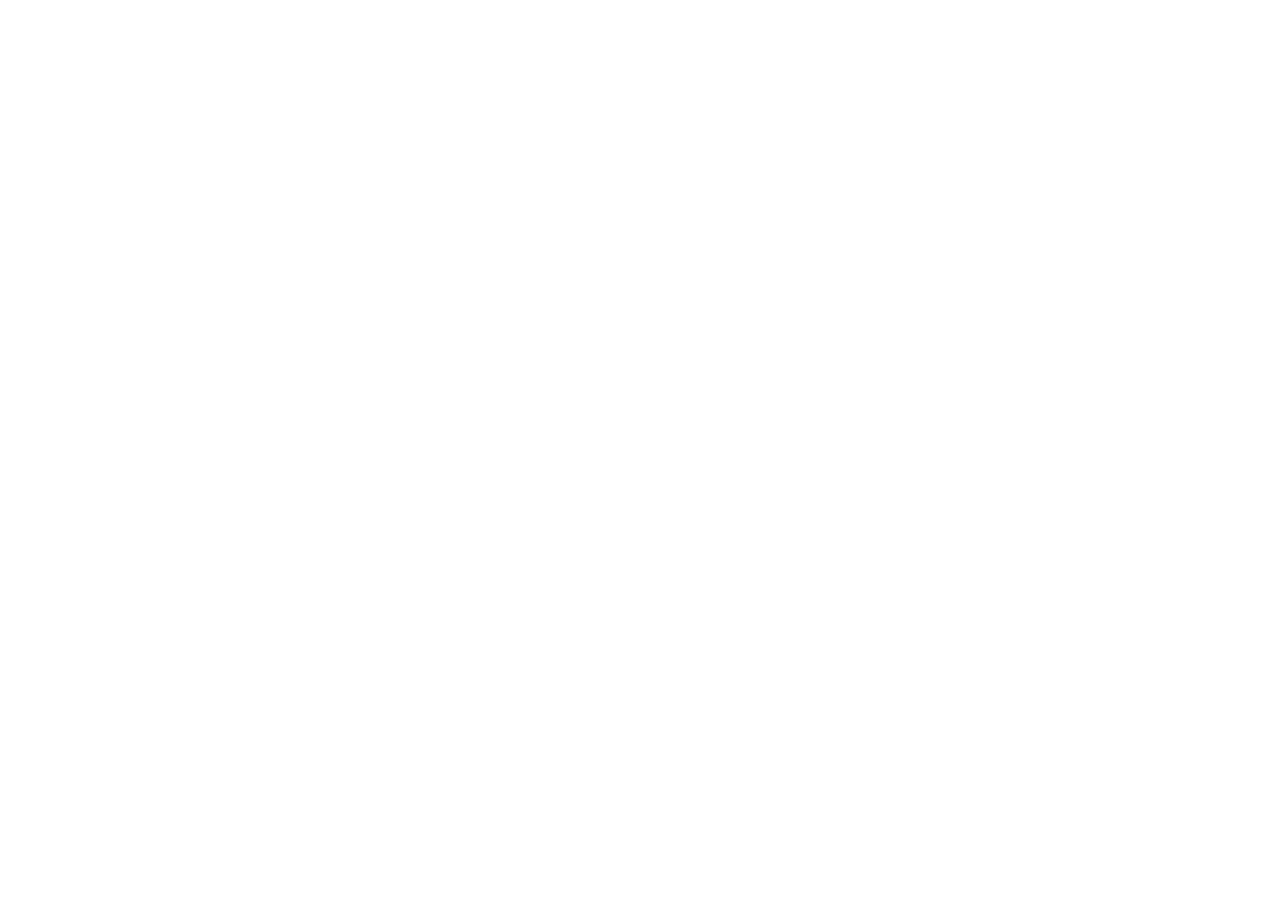
==== index.html @ c0cf27da "init commit" ====
<!DOCTYPE html>
<html lang="en">
  <head>
    <meta charset="UTF-8" />
    <link rel="icon" type="image/svg+xml" href="favicon.svg" />
    <meta name="viewport" content="width=device-width, initial-scale=1.0" />
    <title>Vite App</title>
  </head>
  <body>
    <div id="app"></div>
    <script src="js/main.js"></script>
  </body>
</html>
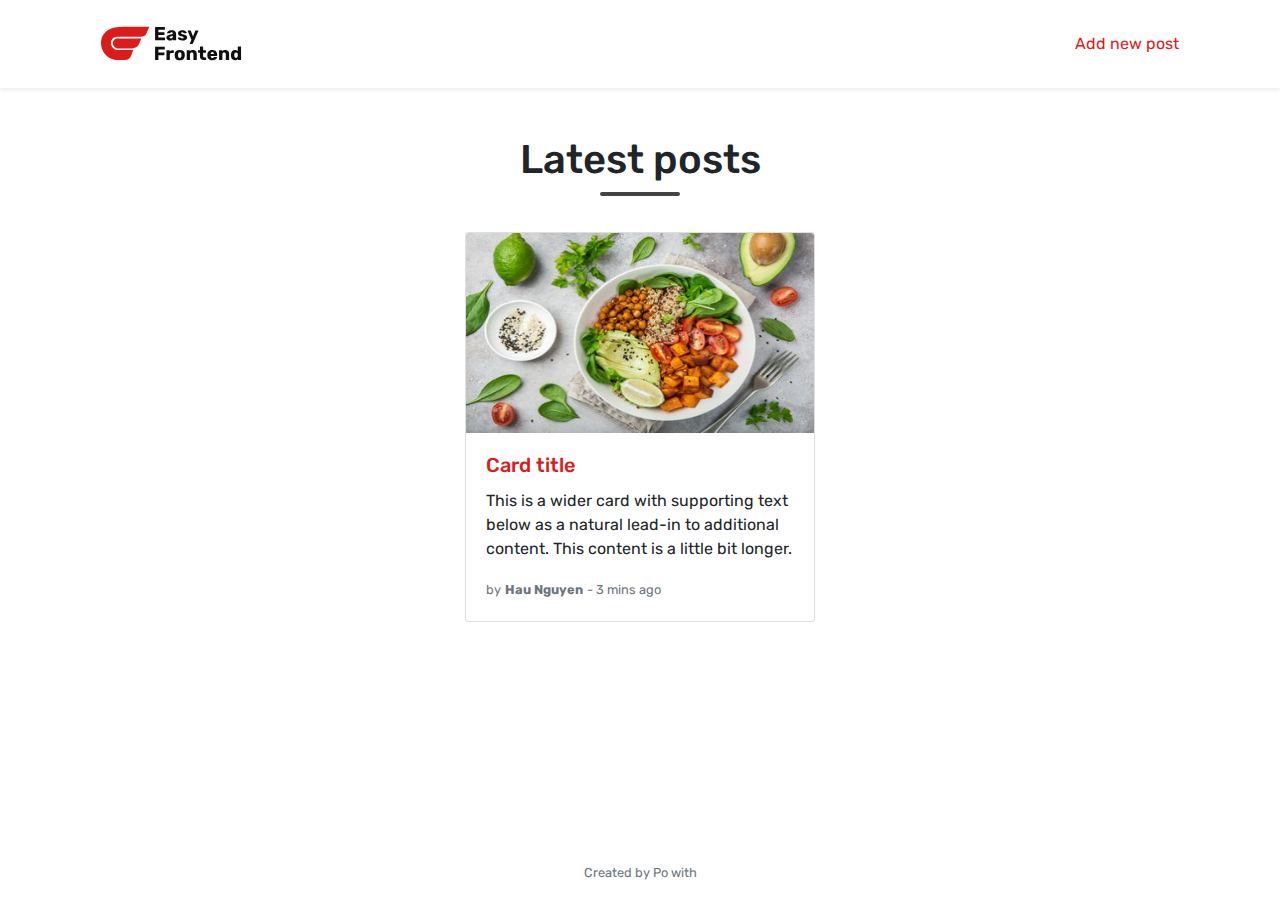
==== commit 99feff03: "Copy-Paste" ====
--- a/index.html
+++ b/index.html
@@ -2,12 +2,168 @@
 <html lang="en">
   <head>
     <meta charset="UTF-8" />
-    <link rel="icon" type="image/svg+xml" href="favicon.svg" />
     <meta name="viewport" content="width=device-width, initial-scale=1.0" />
-    <title>Vite App</title>
+    <meta http-equiv="X-UA-Compatible" content="ie=edge" />
+    <title>Posts UI</title>
+
+    <link rel="shortcut icon" href="images/favicon.png" type="image/png" />
+
+    <!-- Bootstrap CSS -->
+    <link
+      rel="stylesheet"
+      href="https://stackpath.bootstrapcdn.com/bootstrap/4.3.1/css/bootstrap.min.css"
+      integrity="sha384-ggOyR0iXCbMQv3Xipma34MD+dH/1fQ784/j6cY/iJTQUOhcWr7x9JvoRxT2MZw1T"
+      crossorigin="anonymous"
+    />
+
+    <!-- Font awesome -->
+    <link
+      rel="stylesheet"
+      href="https://use.fontawesome.com/releases/v5.8.2/css/all.css"
+      integrity="sha384-oS3vJWv+0UjzBfQzYUhtDYW+Pj2yciDJxpsK1OYPAYjqT085Qq/1cq5FLXAZQ7Ay"
+      crossorigin="anonymous"
+    />
+
+    <!-- Use font Rubik -->
+    <link href="https://fonts.googleapis.com/css?family=Rubik&display=swap" rel="stylesheet" />
+
+    <!-- Internal CSS -->
+    <link rel="stylesheet" href="style/main.css" />
+    <link rel="stylesheet" href="style/home.css" />
   </head>
+
   <body>
-    <div id="app"></div>
-    <script src="js/main.js"></script>
+    <!-- This is a template HTML for a post item -->
+    <template id="postItemTemplate">
+      <li class="col-12 col-md-6 col-lg-4">
+        <div class="post-item mb-4">
+          <div class="card">
+            <img data-id="thumbnail" src="images/recipe.jpg" class="card-img-top" alt="recipe" />
+
+            <div class="card-body">
+              <h5 data-id="title" class="card-title">Card title</h5>
+
+              <p data-id="description" class="card-text">
+                This is a wider card with supporting text below as a natural lead-in to additional
+                content. This content is a little bit longer.
+              </p>
+
+              <p class="card-text">
+                <small class="text-muted">by</small>
+                <small data-id="author" class="text-muted font-weight-bold"> Hau Nguyen </small>
+                <small data-id="timeSpan" class="text-muted"> - 3 mins ago </small>
+              </p>
+            </div>
+          </div>
+
+          <div class="post-item-menu">
+            <div data-id="edit" class="menu-item rounded-circle" role="button">
+              <i class="fas fa-pen"></i>
+            </div>
+            <div data-id="remove" class="remove-button menu-item rounded-circle" role="button">
+              <i class="fas fa-trash"></i>
+            </div>
+          </div>
+        </div>
+      </li>
+    </template>
+
+    <header>
+      <!-- Navigation
+      - Please note that we use an empty item to make sure that we always have 3 flex-items
+        so logo is at centered, and the left and the right item can be optional by leaving it empty
+    -->
+      <nav class="top-nav shadow-sm py-3">
+        <div class="container">
+          <ul class="nav justify-content-between align-items-center">
+            <li class="nav-item">
+              <a class="nav-link" href="">
+                <img class="nav__logo" src="images/logo.svg" alt="Logo Nordic Coder" />
+              </a>
+            </li>
+
+            <li class="nav-item">
+              <a class="nav-link" href="add-edit-post.html"
+                ><i class="fas fa-plus-circle mr-1"></i>Add new post</a
+              >
+            </li>
+          </ul>
+        </div>
+      </nav>
+    </header>
+
+    <main>
+      <section class="posts-section">
+        <div class="container">
+          <h1 class="with-underline text-center">Latest posts</h1>
+
+          <!-- Posts list -->
+          <ul id="postsList" class="row posts-list justify-content-center">
+            <li class="col-12 col-md-6 col-lg-4">
+              <div class="post-item mb-4">
+                <div class="card">
+                  <img
+                    src="images/recipe.jpg"
+                    class="card-img-top"
+                    alt="recipe"
+                    onerror="this.onerror=null;this.src='https://picsum.photos/1368/400';"
+                  />
+
+                  <div class="card-body">
+                    <h5 class="card-title">Card title</h5>
+
+                    <p class="card-text">
+                      This is a wider card with supporting text below as a natural lead-in to
+                      additional content. This content is a little bit longer.
+                    </p>
+
+                    <p class="card-text">
+                      <small class="text-muted">by</small>
+                      <small class="text-muted font-weight-bold">Hau Nguyen</small>
+                      <small class="text-muted">- 3 mins ago</small>
+                    </p>
+                  </div>
+                </div>
+
+                <div class="post-item-menu">
+                  <div class="menu-item rounded-circle">
+                    <i class="fas fa-pen"></i>
+                  </div>
+                  <div class="menu-item rounded-circle">
+                    <i class="fas fa-trash"></i>
+                  </div>
+                </div>
+              </div>
+            </li>
+          </ul>
+
+          <!-- Posts pagination -->
+          <nav class="posts-nav" aria-label="Posts navigation">
+            <ul hidden id="postsPagination" class="pagination justify-content-center">
+              <li class="page-item">
+                <a class="page-link" href="#" aria-label="Previous">
+                  <span aria-hidden="true">&laquo;</span>
+                </a>
+              </li>
+              <li class="page-item"><a class="page-link" href="#">1</a></li>
+              <li class="page-item"><a class="page-link" href="#">2</a></li>
+              <li class="page-item"><a class="page-link" href="#">3</a></li>
+              <li class="page-item">
+                <a class="page-link" href="#" aria-label="Next">
+                  <span aria-hidden="true">&raquo;</span>
+                </a>
+              </li>
+            </ul>
+          </nav>
+        </div>
+      </section>
+    </main>
+
+    <footer class="text-center text-muted py-3">
+      <small>Created by Po with <i class="fas fa-heart"></i></small>
+    </footer>
+
+    <!-- Scripts should be placed here to prevent blocking render UI -->
+    <script type="module" src="js/main.js"></script>
   </body>
 </html>
--- a/style/main.css
+++ b/style/main.css
@@ -0,0 +1,75 @@
+* {
+  padding: 0;
+  margin: 0;
+  box-sizing: border-box;
+}
+
+body {
+  /* Make footer always at bottom of our screen */
+  display: flex;
+  flex-flow: column;
+  min-height: 100vh;
+
+  font-family: "Rubik", sans-serif;
+}
+
+body > main {
+  flex: 1 1 auto;
+}
+
+:root {
+  --primary-color: #dc1b1b;
+}
+
+/* Override link style */
+a {
+  color: var(--primary-color);
+}
+
+a:hover {
+  color: var(--primary-color);
+  opacity: 0.8;
+}
+
+a > i {
+  transition: all 0.25s;
+}
+
+a:hover > i {
+  transform: rotate(90deg);
+}
+
+/* Add underline for all h1 */
+h1.with-underline {
+  position: relative;
+  margin-bottom: 3rem;
+}
+
+h1.with-underline::after {
+  content: "";
+  position: absolute;
+  top: calc(100% + 0.5rem);
+  left: 0;
+  right: 0;
+
+  width: 5rem;
+  height: 0.25rem;
+  margin: 0 auto;
+  border-radius: 0.25rem;
+
+  background-color: #444;
+}
+
+/* Reset ul style */
+ul {
+  list-style-type: none;
+}
+
+::placeholder {
+  font-style: italic;
+}
+
+.nav .nav__logo {
+  height: 40px;
+  width: auto;
+}
--- a/style/home.css
+++ b/style/home.css
@@ -0,0 +1,102 @@
+.posts-section {
+  padding: 3rem 0;
+}
+
+.posts-section .post-item .card-title {
+  color: var(--primary-color);
+}
+
+/* Add box shadow on card hover */
+.posts-section .post-item:hover {
+  box-shadow: 0 0.5rem 1rem rgba(0, 0, 0, 0.15);
+  cursor: pointer;
+}
+
+/* Zoom card image when hover on card */
+.posts-section .post-item {
+  overflow: hidden;
+}
+.posts-section .post-item .card-img-top {
+  height: 200px;
+  width: auto;
+  transition: all 0.5s;
+}
+.posts-section .post-item:hover .card-img-top {
+  transform: scale(1.1);
+}
+
+/* Show menu on card hover */
+.posts-section .post-item {
+  position: relative;
+}
+
+.posts-section .post-item .post-item-menu {
+  transform: scale(1);
+  opacity: 1;
+}
+
+@media only screen and (min-width: 768px) {
+  .posts-section .post-item .post-item-menu {
+    transform: scale(0.5);
+    opacity: 0;
+  }
+
+  .posts-section .post-item:hover .post-item-menu {
+    transform: scale(1);
+    opacity: 1;
+  }
+}
+
+.posts-section .post-item-menu {
+  position: absolute;
+  top: 1rem;
+  right: 1rem;
+
+  transition: all 0.5s;
+  transform: scale(0.5);
+  transform-origin: top;
+  opacity: 0;
+}
+
+.posts-section .post-item-menu .menu-item {
+  display: flex;
+  flex-flow: row nowrap;
+  align-items: center;
+  justify-content: center;
+
+  width: 2.5rem;
+  height: 2.5rem;
+  margin-bottom: 1rem;
+
+  color: rgba(255, 255, 255, 0.5);
+  background-color: #444;
+
+  transition: all 0.35s;
+  opacity: 0.7;
+}
+
+.posts-section .post-item-menu .menu-item:hover {
+  color: white;
+  background-color: black;
+  opacity: 1;
+}
+
+/**************
+  POSTS NAV
+*/
+
+/* Use primary color for page link */
+.posts-nav .page-item.active .page-link {
+  color: white;
+  background-color: var(--primary-color);
+  border-color: var(--primary-color);
+}
+
+.posts-nav .page-item .page-link {
+  color: #444;
+}
+
+/* Change color for page link if page item is not active */
+.posts-nav .page-item:not(.active) .page-link:hover {
+  color: var(--primary-color);
+}
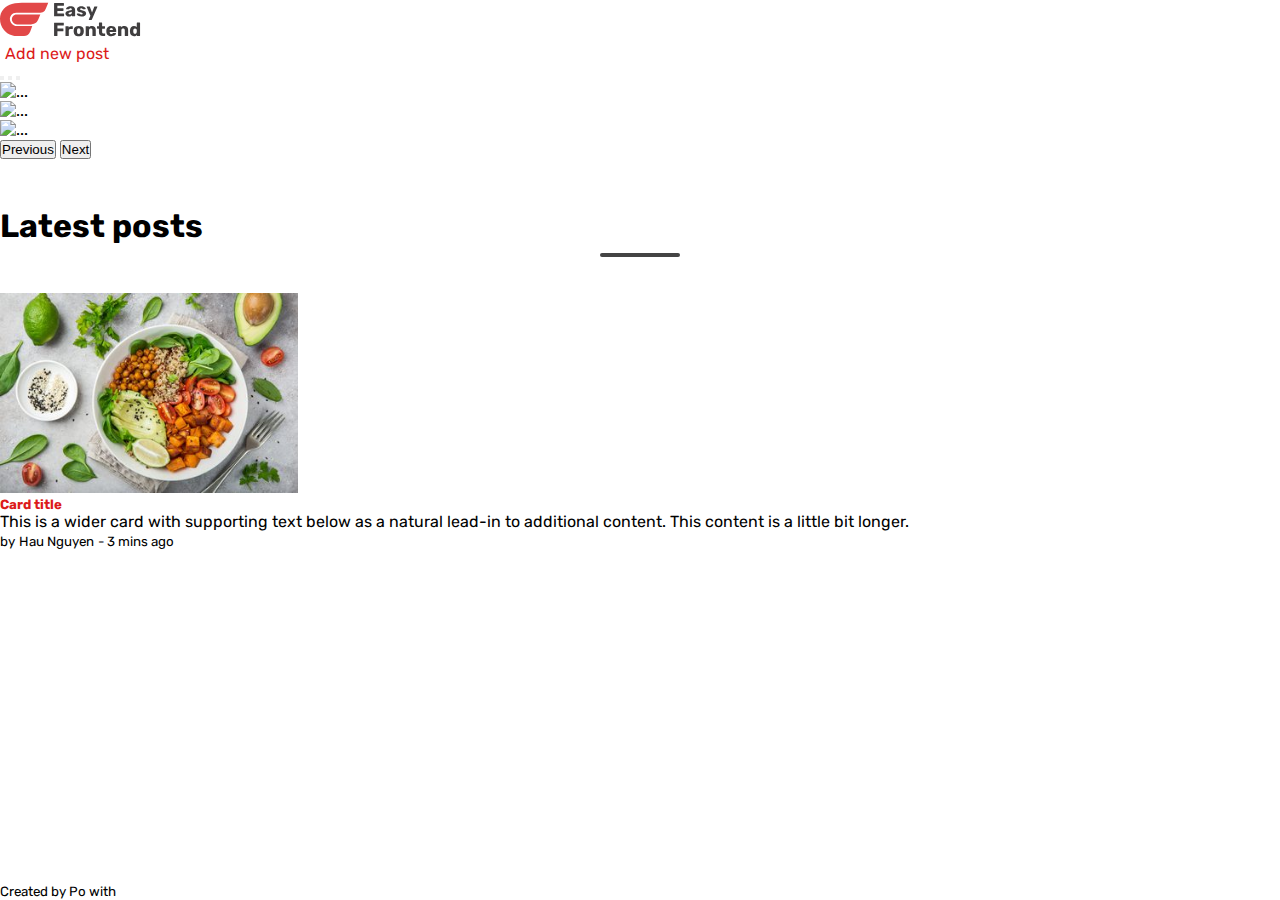
==== commit 33c0b702: "Add Carousel" ====
--- a/index.html
+++ b/index.html
@@ -10,9 +10,9 @@
 
     <!-- Bootstrap CSS -->
     <link
+      href="https://cdn.jsdelivr.net/npm/bootstrap@5.1.3/dist/css/bootstrap.min.css"
       rel="stylesheet"
-      href="https://stackpath.bootstrapcdn.com/bootstrap/4.3.1/css/bootstrap.min.css"
-      integrity="sha384-ggOyR0iXCbMQv3Xipma34MD+dH/1fQ784/j6cY/iJTQUOhcWr7x9JvoRxT2MZw1T"
+      integrity="sha384-1BmE4kWBq78iYhFldvKuhfTAU6auU8tT94WrHftjDbrCEXSU1oBoqyl2QvZ6jIW3"
       crossorigin="anonymous"
     />
 
@@ -28,8 +28,8 @@
     <link href="https://fonts.googleapis.com/css?family=Rubik&display=swap" rel="stylesheet" />
 
     <!-- Internal CSS -->
-    <link rel="stylesheet" href="style/main.css" />
-    <link rel="stylesheet" href="style/home.css" />
+    <link rel="stylesheet" href="/style/main.css" />
+    <link rel="stylesheet" href="/style/home.css" />
   </head>
 
   <body>
@@ -77,13 +77,13 @@
         <div class="container">
           <ul class="nav justify-content-between align-items-center">
             <li class="nav-item">
-              <a class="nav-link" href="">
+              <a class="nav__link" href="">
                 <img class="nav__logo" src="images/logo.svg" alt="Logo Nordic Coder" />
               </a>
             </li>
 
             <li class="nav-item">
-              <a class="nav-link" href="add-edit-post.html"
+              <a class="nav__link" href="add-edit-post.html"
                 ><i class="fas fa-plus-circle mr-1"></i>Add new post</a
               >
             </li>
@@ -93,6 +93,65 @@
     </header>
 
     <main>
+      <div id="carouselExampleIndicators" class="carousel slide" data-bs-ride="carousel">
+        <div class="carousel-indicators">
+          <button
+            type="button"
+            data-bs-target="#carouselExampleIndicators"
+            data-bs-slide-to="0"
+            class="active"
+            aria-current="true"
+            aria-label="Slide 1"
+          ></button>
+
+          <button
+            type="button"
+            data-bs-target="#carouselExampleIndicators"
+            data-bs-slide-to="1"
+            aria-label="Slide 2"
+          ></button>
+
+          <button
+            type="button"
+            data-bs-target="#carouselExampleIndicators"
+            data-bs-slide-to="2"
+            aria-label="Slide 3"
+          ></button>
+        </div>
+
+        <div class="carousel-inner">
+          <div class="carousel-item active">
+            <img src="https://picsum.photos/id/1004/1374/500" class="d-block w-100" alt="..." />
+          </div>
+          <div class="carousel-item">
+            <img src="https://picsum.photos/id/1011/1374/500" class="d-block w-100" alt="..." />
+          </div>
+          <div class="carousel-item">
+            <img src="https://picsum.photos/id/1015/1374/500" class="d-block w-100" alt="..." />
+          </div>
+        </div>
+
+        <button
+          class="carousel-control-prev"
+          type="button"
+          data-bs-target="#carouselExampleIndicators"
+          data-bs-slide="prev"
+        >
+          <span class="carousel-control-prev-icon" aria-hidden="true"></span>
+          <span class="visually-hidden">Previous</span>
+        </button>
+
+        <button
+          class="carousel-control-next"
+          type="button"
+          data-bs-target="#carouselExampleIndicators"
+          data-bs-slide="next"
+        >
+          <span class="carousel-control-next-icon" aria-hidden="true"></span>
+          <span class="visually-hidden">Next</span>
+        </button>
+      </div>
+
       <section class="posts-section">
         <div class="container">
           <h1 class="with-underline text-center">Latest posts</h1>
@@ -162,8 +221,13 @@
     <footer class="text-center text-muted py-3">
       <small>Created by Po with <i class="fas fa-heart"></i></small>
     </footer>
-
+    <!-- Bootstrap -->
+    <script
+      src="https://cdn.jsdelivr.net/npm/bootstrap@5.1.3/dist/js/bootstrap.bundle.min.js"
+      integrity="sha384-ka7Sk0Gln4gmtz2MlQnikT1wXgYsOg+OMhuP+IlRH9sENBO0LRn5q+8nbTov4+1p"
+      crossorigin="anonymous"
+    ></script>
     <!-- Scripts should be placed here to prevent blocking render UI -->
-    <script type="module" src="js/main.js"></script>
+    <script type="module" src="/js/main.js"></script>
   </body>
 </html>
--- a/style/main.css
+++ b/style/main.css
@@ -10,7 +10,7 @@
   flex-flow: column;
   min-height: 100vh;
 
-  font-family: "Rubik", sans-serif;
+  font-family: 'Rubik', sans-serif;
 }
 
 body > main {
@@ -46,7 +46,7 @@
 }
 
 h1.with-underline::after {
-  content: "";
+  content: '';
   position: absolute;
   top: calc(100% + 0.5rem);
   left: 0;
@@ -73,3 +73,9 @@
   height: 40px;
   width: auto;
 }
+.nav .nav__link {
+  text-decoration: none;
+}
+.nav .nav__link > i {
+  margin-right: 5px;
+}
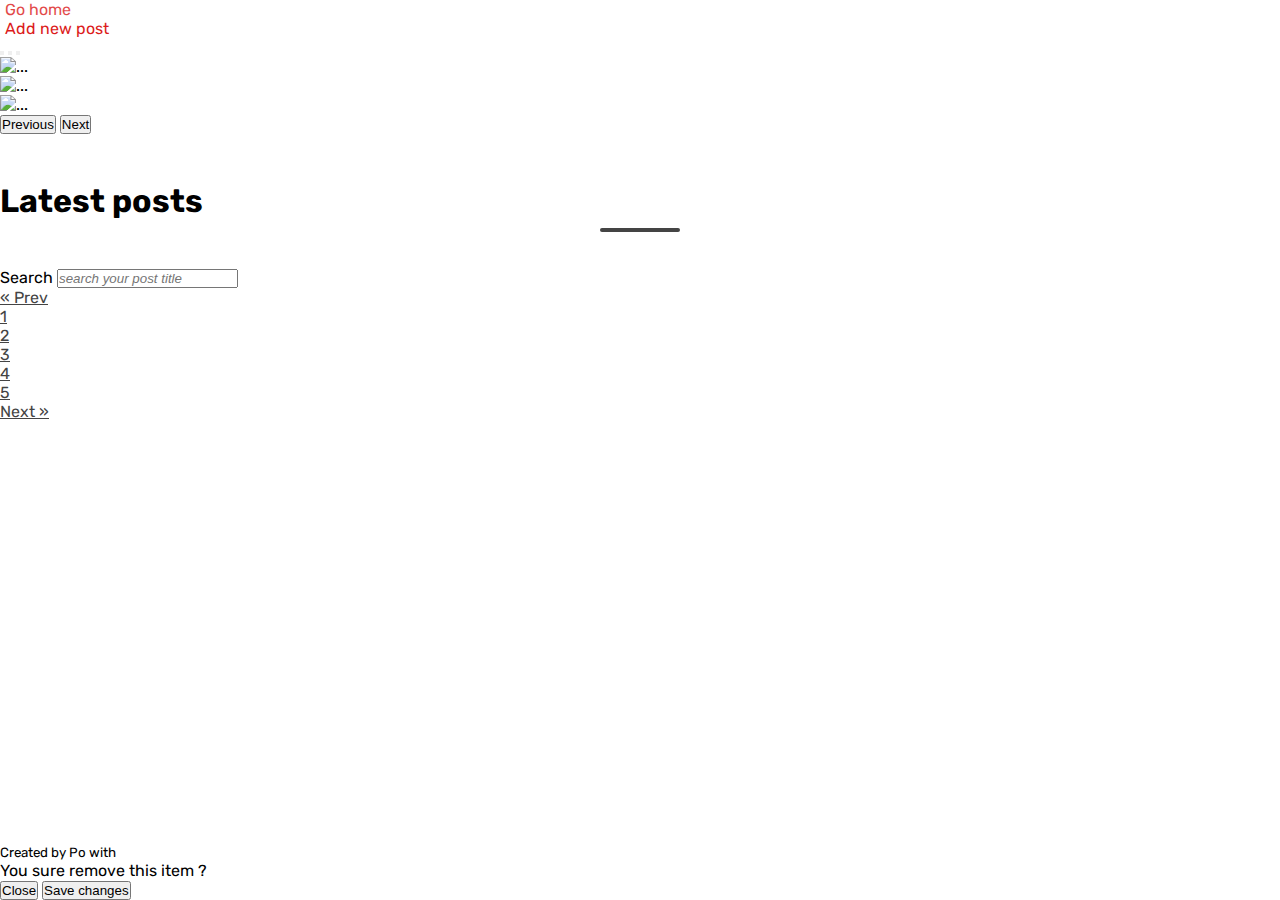
==== commit 8690d80e: "achieve code" ====
--- a/index.html
+++ b/index.html
@@ -56,7 +56,7 @@
             </div>
           </div>
 
-          <div class="post-item-menu">
+          <div data-id="menu" class="post-item-menu">
             <div data-id="edit" class="menu-item rounded-circle" role="button">
               <i class="fas fa-pen"></i>
             </div>
@@ -78,7 +78,10 @@
           <ul class="nav justify-content-between align-items-center">
             <li class="nav-item">
               <a class="nav__link" href="">
-                <img class="nav__logo" src="images/logo.svg" alt="Logo Nordic Coder" />
+                <!-- <img class="nav__logo" src="images/logo.svg" alt="Logo Nordic Coder" /> --><i
+                  class="fas fa-plus-circle mr-1"
+                ></i>
+                Go home
               </a>
             </li>
 
@@ -156,9 +159,22 @@
         <div class="container">
           <h1 class="with-underline text-center">Latest posts</h1>
 
+          <!-- Search input -->
+          <div class="input-group mb-3">
+            <span class="input-group-text" id="search">Search</span>
+            <input
+              type="text"
+              id="searchInput"
+              class="form-control"
+              placeholder="search your post title"
+              aria-label="searchInput"
+              aria-describedby="search"
+            />
+          </div>
+
           <!-- Posts list -->
-          <ul id="postsList" class="row posts-list justify-content-center">
-            <li class="col-12 col-md-6 col-lg-4">
+          <ul id="postList" class="row posts-list justify-content-center">
+            <!-- <li class="col-12 col-md-6 col-lg-4">
               <div class="post-item mb-4">
                 <div class="card">
                   <img
@@ -193,23 +209,25 @@
                   </div>
                 </div>
               </div>
-            </li>
+            </li> -->
           </ul>
 
           <!-- Posts pagination -->
           <nav class="posts-nav" aria-label="Posts navigation">
-            <ul hidden id="postsPagination" class="pagination justify-content-center">
+            <ul id="pagination" class="pagination justify-content-center">
               <li class="page-item">
                 <a class="page-link" href="#" aria-label="Previous">
-                  <span aria-hidden="true">&laquo;</span>
+                  <span aria-hidden="true">&laquo; Prev</span>
                 </a>
               </li>
-              <li class="page-item"><a class="page-link" href="#">1</a></li>
-              <li class="page-item"><a class="page-link" href="#">2</a></li>
-              <li class="page-item"><a class="page-link" href="#">3</a></li>
+              <li class="page-item"><a data-page-number="1" class="page-link" href="#">1</a></li>
+              <li class="page-item"><a data-page-number="2" class="page-link" href="#">2</a></li>
+              <li class="page-item"><a data-page-number="3" class="page-link" href="#">3</a></li>
+              <li class="page-item"><a data-page-number="4" class="page-link" href="#">4</a></li>
+              <li class="page-item"><a data-page-number="5" class="page-link" href="#">5</a></li>
               <li class="page-item">
                 <a class="page-link" href="#" aria-label="Next">
-                  <span aria-hidden="true">&raquo;</span>
+                  <span aria-hidden="true">Next &raquo;</span>
                 </a>
               </li>
             </ul>
@@ -221,13 +239,43 @@
     <footer class="text-center text-muted py-3">
       <small>Created by Po with <i class="fas fa-heart"></i></small>
     </footer>
+
+    <!-- Modal -->
+    <div id="modal" class="modal">
+      <div class="modal-dialog modal-dialog-centered">
+        <div class="modal-content">
+          <div class="modal-body">
+            <p>You sure remove this item ?</p>
+          </div>
+          <div class="modal-footer">
+            <button
+              data-modal="noAgree"
+              type="button"
+              class="btn btn-secondary"
+              data-bs-dismiss="modal"
+            >
+              Close
+            </button>
+            <button
+              data-modal="agree"
+              data-bs-dismiss="modal"
+              type="button"
+              class="btn btn-primary"
+            >
+              Save changes
+            </button>
+          </div>
+        </div>
+      </div>
+    </div>
     <!-- Bootstrap -->
     <script
       src="https://cdn.jsdelivr.net/npm/bootstrap@5.1.3/dist/js/bootstrap.bundle.min.js"
       integrity="sha384-ka7Sk0Gln4gmtz2MlQnikT1wXgYsOg+OMhuP+IlRH9sENBO0LRn5q+8nbTov4+1p"
       crossorigin="anonymous"
     ></script>
+
     <!-- Scripts should be placed here to prevent blocking render UI -->
-    <script type="module" src="/js/main.js"></script>
+    <script type="module" src="/js/home.js"></script>
   </body>
 </html>
--- a/style/home.css
+++ b/style/home.css
@@ -100,3 +100,11 @@
 .posts-nav .page-item:not(.active) .page-link:hover {
   color: var(--primary-color);
 }
+p[data-id='description'] {
+  overflow: hidden;
+  text-overflow: ellipsis;
+  display: -webkit-box;
+  -webkit-line-clamp: 4;
+  line-clamp: 4;
+  -webkit-box-orient: vertical;
+}
